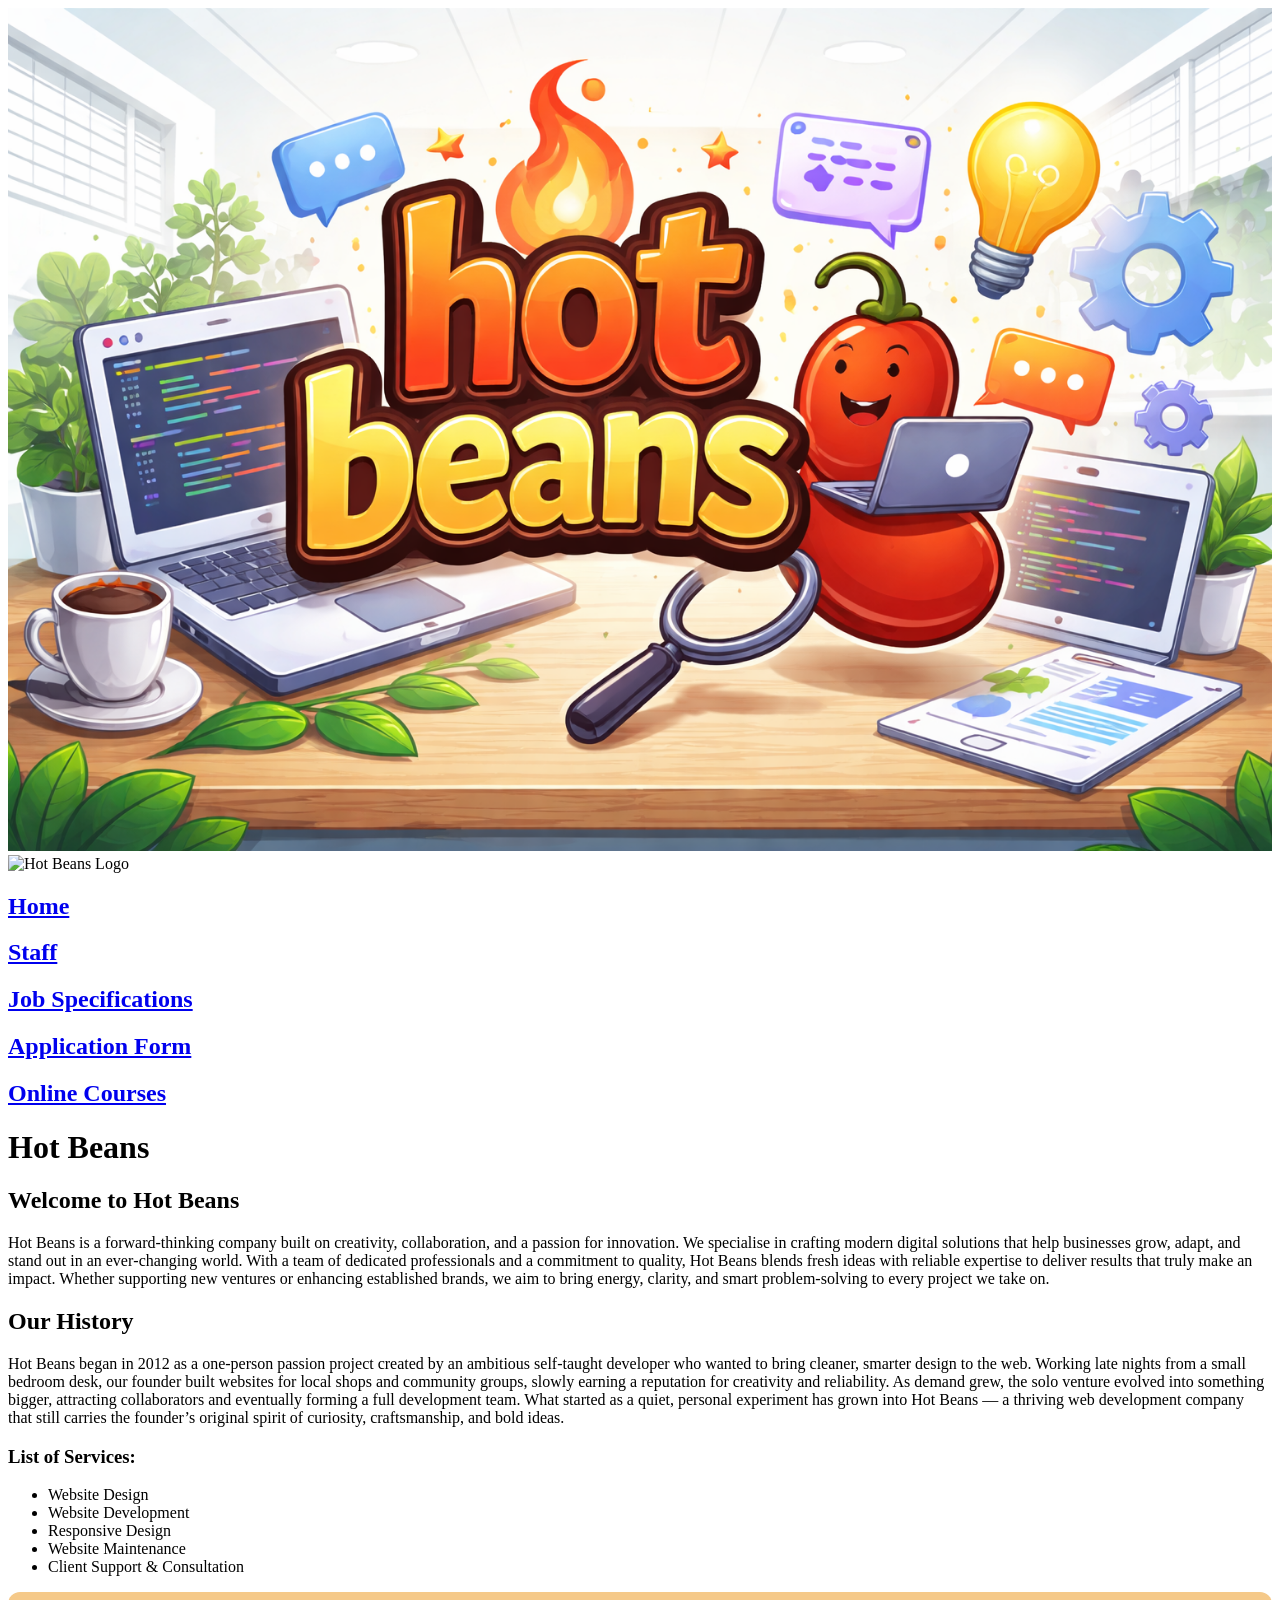
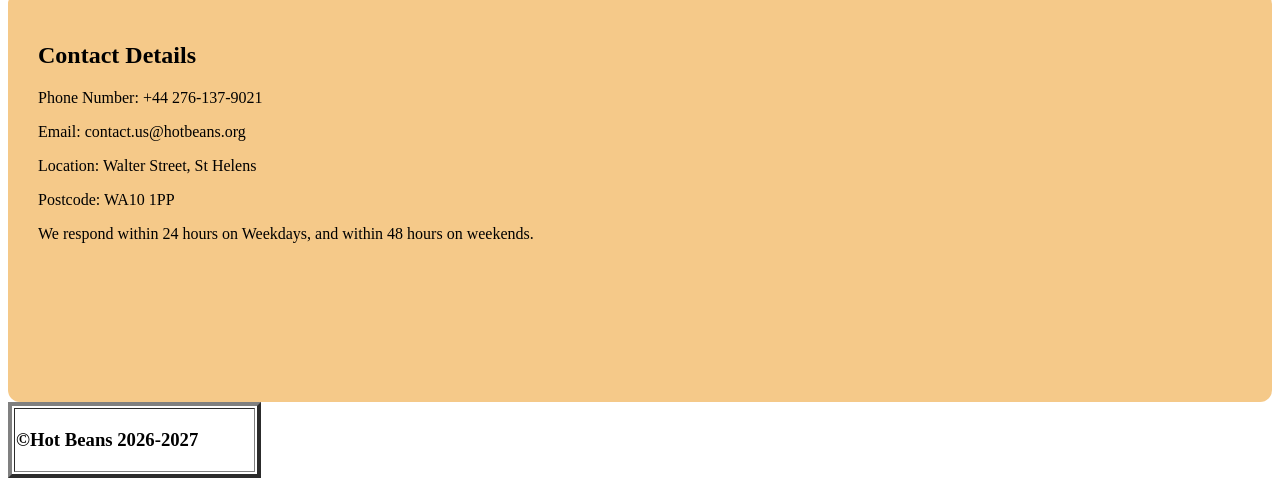
==== index.html @ 43106e64 "Add files via upload" ====
<!DOCTYPE html>
<html lang="en">
<head>
    <meta charset="UTF-8">
    <meta name="viewport" content="width=device-width, initial-scale=1.0">
    <title>Hot Beans</title>
    <link rel="icon" type="image/x-icon" href="images/Transparent Logo.ico">
    <link rel="stylesheet" href="css/style.css">
</head>
<body>
    <TD WIDTH="100%"><img src="Images/hot beans.png" width="100%">  
    <header>
        </header>
        <nav class="navbar">
            <img src="images/Transparent Logo.png" alt="Hot Beans Logo" class="nav-logo">
            <a href="index.html"><h2>Home</h2></a>
            <a href="staff.html"><h2>Staff</h2></a>
            <a href="Jobs.html"><h2>Job Specifications</h2></a>
            <a href="apply.html"><h2>Application Form</h2></a>
            <a href="courses.html"><h2>Online Courses</h2></a>
            </nav>
            <script src="scripts/navbar_shrink.js"></script>
        

        <main>
            <h1>Hot Beans</h1>
            <h2 Class="homepagetext">Welcome to Hot Beans</h2>
            <p class="homepagetext">Hot Beans is a forward‑thinking company built on creativity, 
                collaboration, and a passion for innovation. We specialise in 
                crafting modern digital solutions that help businesses grow, adapt, 
                and stand out in an ever‑changing world. With a team of dedicated professionals
                 and a commitment to quality, Hot Beans blends fresh ideas with reliable expertise 
                 to deliver results that truly make an impact. Whether supporting new ventures 
                 or enhancing established brands, we aim to bring energy, clarity, 
                 and smart problem‑solving to every project we take on.</p>
            <h2 Class="homepagetext">Our History</h2>
                <p class="homepagetext">Hot Beans began in 2012 as a one‑person passion project created by
                     an ambitious self‑taught developer who wanted to bring cleaner, 
                     smarter design to the web. Working late nights from a small bedroom desk, 
                     our founder built websites for local shops and community groups, slowly earning a 
                     reputation for creativity and reliability. As demand grew, the solo venture evolved
                      into something bigger, attracting collaborators and eventually forming a full development team.
                       What started as a quiet, personal experiment has grown into Hot Beans
                        — a thriving web development company that still carries the founder’s
                         original spirit of curiosity, craftsmanship, and bold ideas.</p>

                        
            <h3>List of Services:</h3>
            <ul>
                <li>Website Design</li>
                <li>Website Development</li>
                <li>Responsive Design</li>
                <li>Website Maintenance</li>
                <li>Client Support & Consultation</li>
            </ul>
        </main>
        <footer>
            <div style="display: flex; gap: 40px; align-items: flex-start; background-color: #f5c989; padding: 30px; border-radius: 12px;">


                <div style="flex: 1;">
                  <h2><strong>Contact Details</strong></h2>
                  <p>Phone Number: +44 276-137-9021</p>
                  <p>Email: contact.us@hotbeans.org</p>
                  <p>Location: Walter Street, St Helens</p>
                  <p>Postcode: WA10 1PP</p>
                  <p>We respond within 24 hours on Weekdays, and within 48 hours on weekends.</p>
                </div>
              
                <div style="flex: 1;">
                  <iframe
                    src="https://www.google.com/maps?q=Walter+Street,+St+Helens,+WA10+1PP&output=embed"
                    width="100%"
                    height="350"
                    style="border:0; border-radius: 8px; display: block;"
                    allowfullscreen=""
                    loading="lazy">
                  </iframe>
                </div>
              
              </div>
            
            <TABLE class="copyright" BORDER="4" WIDTH="20%">
                <TD WIDTH="50%" ROWSPAN="4"><h3>©Hot Beans 2026-2027</h3></TD>
        </footer>
</body>
</html>
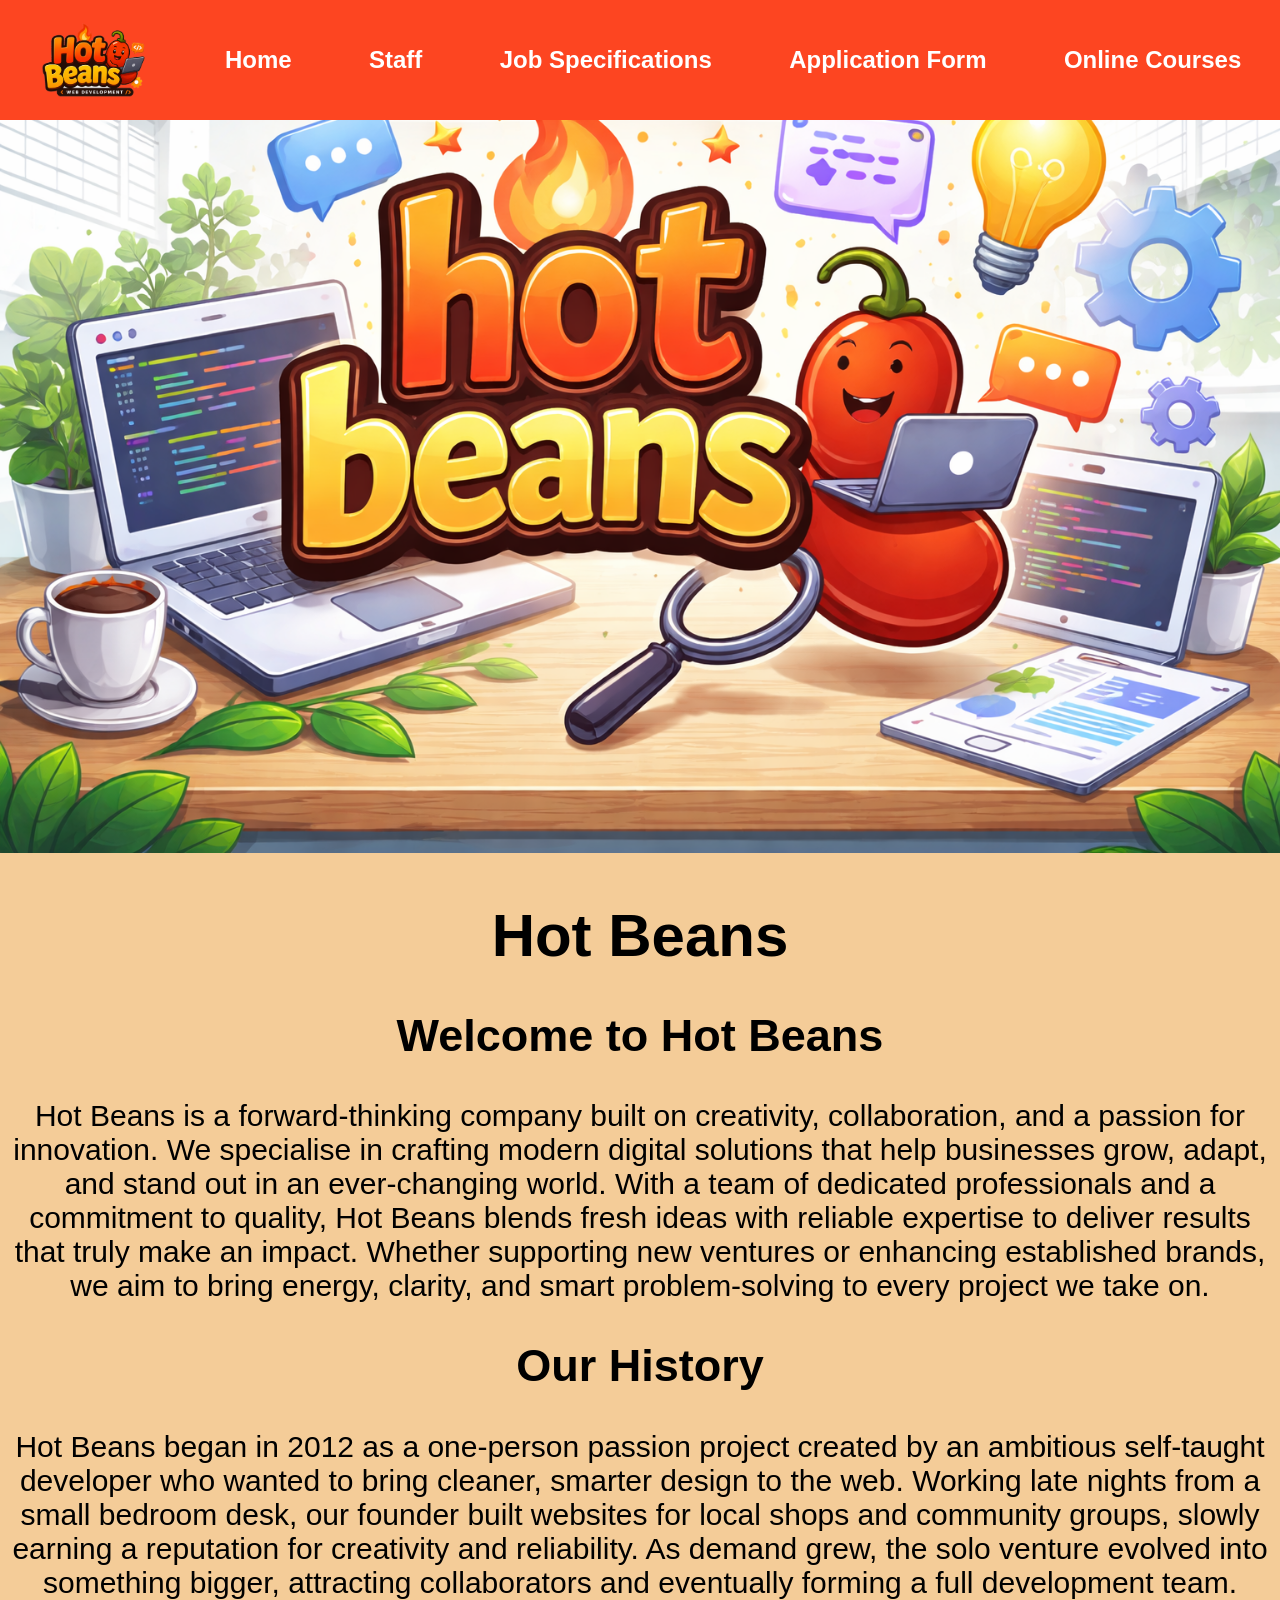
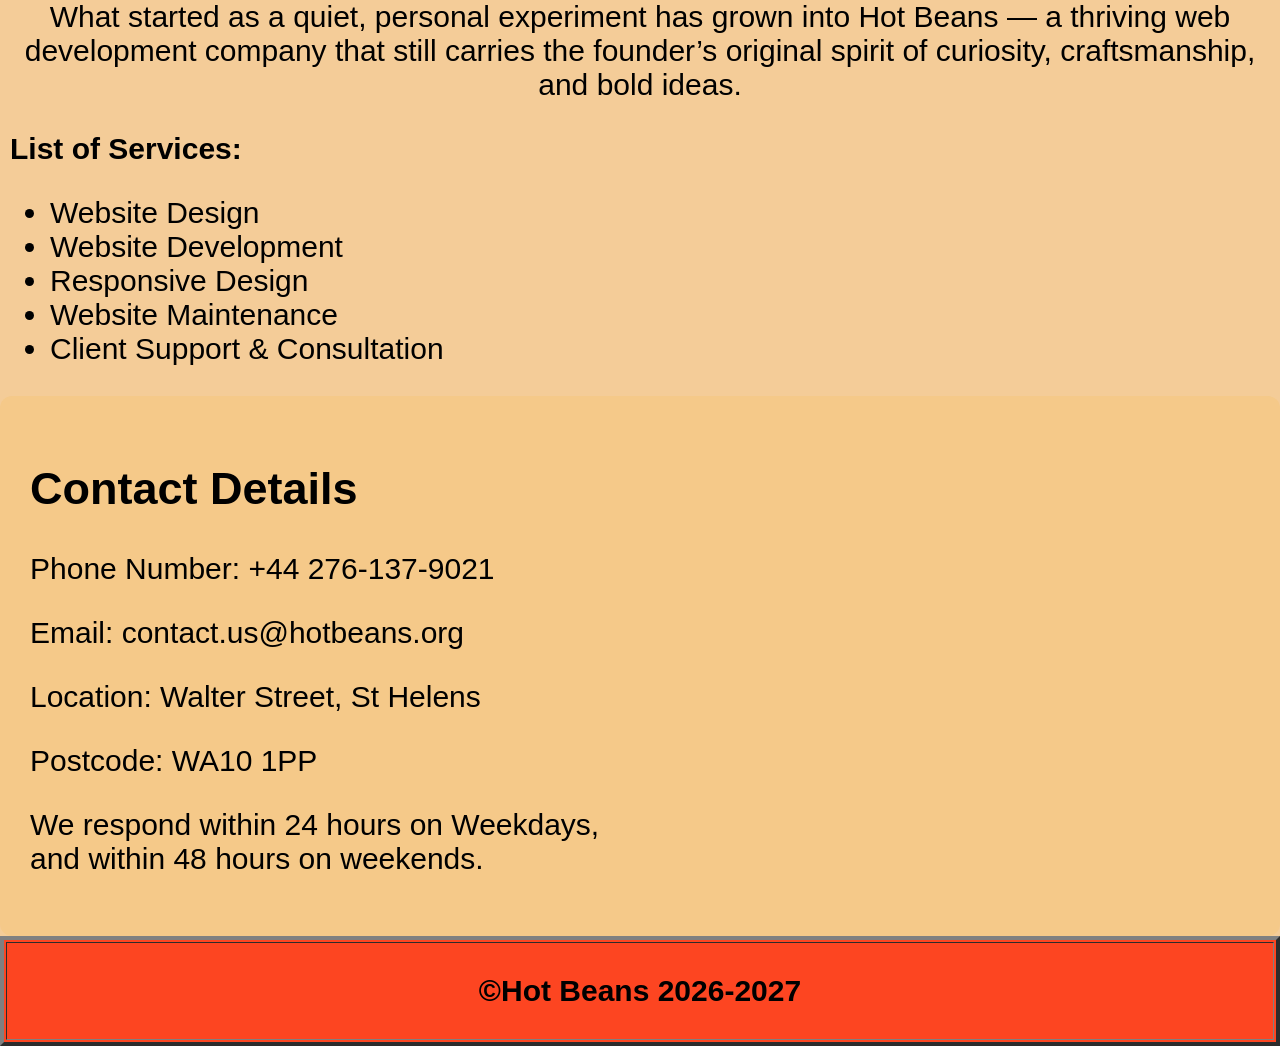
==== commit 4881e3bb: "Add files via upload" ====
--- a/index.html
+++ b/index.html
@@ -5,14 +5,14 @@
     <meta name="viewport" content="width=device-width, initial-scale=1.0">
     <title>Hot Beans</title>
     <link rel="icon" type="image/x-icon" href="images/Transparent Logo.ico">
-    <link rel="stylesheet" href="css/style.css">
+    <link rel="stylesheet" href="CSS/style.css">
 </head>
 <body>
     <TD WIDTH="100%"><img src="Images/hot beans.png" width="100%">  
     <header>
         </header>
         <nav class="navbar">
-            <img src="images/Transparent Logo.png" alt="Hot Beans Logo" class="nav-logo">
+            <img src="Images/Transparent Logo.png" alt="Hot Beans Logo" class="nav-logo">
             <a href="index.html"><h2>Home</h2></a>
             <a href="staff.html"><h2>Staff</h2></a>
             <a href="Jobs.html"><h2>Job Specifications</h2></a>
--- a/CSS/style.css
+++ b/CSS/style.css
@@ -0,0 +1,274 @@
+body {
+    background-color: #F4CC98;
+    font-family: Arial, sans-serif;
+    font-size: 30px;
+    margin: 0;
+    padding: 0;
+}
+table {
+    width: 100%;
+    margin: 0px auto;
+    padding: 0;
+}
+.banner {
+    width: 100%;
+    display: block;
+    transition: height 0.3s ease, transform 0.3s ease;
+}
+.shrink-banner {
+    transform: scale (0.85);
+    opacity: 1;
+ 
+}
+.navbar {
+    position: fixed;
+    top: 0;
+    left: 0;
+    width: 100%;
+    display: flex;
+    align-items: center;
+    justify-content: space-around;
+    background-color: #FD4521;
+    padding: 20px 0;
+    transition: padding 0.3s ease, background-color 0.3s ease;
+    z-index: 999;
+}
+ 
+.navbar.shrink {
+    padding: 6px 0;
+    background-color: #FD4521;
+}
+ 
+.nav-logo {
+    height: 80px;
+    width: auto;
+    transition: height 0.3s ease;
+}
+ 
+.navbar.shrink .nav-logo {
+    height: 45px;
+}
+ 
+.navbar a {
+    color: white;
+    text-decoration: none;
+}
+ 
+.navbar a h2 {
+    font-size: 24px;
+    margin: 0;
+    transition: font-size 0.3s ease, transform 0.3s ease, color 0.3s ease;
+}
+ 
+.navbar.shrink a h2 {
+    font-size: 16px;
+}
+ 
+.navbar a:hover h2 {
+    color: #000000;
+    transform: scale(1.1);
+}
+.homepagetext {
+    text-align: center;
+}
+td {
+    background-color: #FD4521;
+    font-family: arial, sans-serif;
+    font-size: 30px;
+}
+main {
+    background-color: #F4CC98;
+    font-family: Arial, sans-serif;
+    font-size: 30px;
+    margin: 10px;
+    padding: 0;
+}
+h1 {
+    text-align: center;
+}
+
+
+h3 {
+    font-family: Arial, sans-serif;
+    font-size: 30px;
+}
+.copyright {
+    text-align: center;
+    background-color: #FD4521;
+    font-family: arial, sans-serif;
+    font-size: 30px;
+    margin-left: auto;
+    margin-right: auto;
+}
+footer {
+    background-color: #F4CC98;
+    font-family: Arial, sans-serif;
+    font-size: 30px;
+    margin: 0;
+    padding: 0;
+}
+.nav-logo {
+    height: 80px;
+    width: auto;
+    vertical-align: middle;
+    margin-right: 0px;
+}
+.jobs {
+    width: 80%;
+    margin: auto;
+    font-family: Arial, sans-serif;
+}
+ 
+details {
+    margin-bottom: 15px;
+    border: 2px solid #6b3f22;
+    border-radius: 8px;
+    padding: 10px;
+    background-color: #FD4521;
+}
+ 
+summary {
+    font-size: 24px;
+    font-weight: bold;
+    cursor: pointer;
+    color: #4b2e1f;
+}
+ 
+summary:hover {
+    color: #8b4513;
+}
+ 
+details p {
+    line-height: 1.6;
+}
+ 
+details ul {
+    margin-left: 20px;
+}
+.application-form {
+    max-width: 900px;
+    margin: auto;
+    padding: 35px;
+    background-color: #FD4521;
+    border-top: 4px solid #000000;
+    box-shadow: 0 4px 18px rgba(0, 0, 0, 0.08);
+}
+ 
+.form-section {
+    margin-bottom: 32px;
+}
+ 
+.section-title {
+    display: flex;
+    align-items: center;
+    gap: 14px;
+    margin-bottom: 22px;
+}
+ 
+.section-title h2 {
+    margin: 0;
+    font-family: Georgia, serif;
+    font-size: 20px;
+    color: #000000;
+}
+ 
+.section-title span {
+    flex: 1;
+    height: 1px;
+    background-color: #000000;
+}
+ 
+.form-grid {
+    display: grid;
+    grid-template-columns: 1fr 1fr;
+    gap: 18px 24px;
+}
+ 
+.form-group {
+    display: flex;
+    flex-direction: column;
+}
+ 
+.full-width {
+    grid-column: span 2;
+}
+ 
+label {
+    margin-bottom: 8px;
+    font-size: 12px;
+    font-weight: bold;
+    color: #ffffff;
+    text-transform: uppercase;
+    letter-spacing: 0.5px;
+}
+ 
+label span {
+    color: #000000;
+}
+ 
+input,
+select,
+textarea {
+    padding: 12px 14px;
+    border: 1px solid #020202;
+    background-color: #ffffff;
+    color: #000000;
+    font-size: 14px;
+    border-radius: 2px;
+    outline: none;
+    box-sizing: border-box;
+}
+ 
+input:focus,
+select:focus,
+textarea:focus {
+    border-color: #000000;
+    box-shadow: 0 0 0 2px rgba(0, 0, 0, 0.15);
+}
+ 
+textarea {
+    resize: vertical;
+}
+ 
+.submit-btn {
+    margin-top: 10px;
+    padding: 13px 24px;
+    border-color: #000000;
+    background-color: #FFB240;
+    color: rgb(0, 0, 0);
+    border: none;
+    font-size: 14px;
+    font-weight: bold;
+    cursor: pointer;
+    border-radius: 25px;
+}
+ 
+.submit-btn:hover {
+    border-color: #ffffff;
+    background-color: #000000;
+    color: #ffffff;
+}
+ 
+#result {
+    max-width: 900px;
+    margin: 25px auto 0;
+    padding: 20px;
+    background-color: #ffffff;
+    border-left: 4px solid #FFB240;
+    color: #000000;
+}
+ 
+/* Makes it fit better on phones */
+@media screen and (max-width: 700px) {
+    body {
+        padding: 20px;
+    }
+ 
+    .form-grid {
+        grid-template-columns: 1fr;
+    }
+ 
+    .full-width {
+        grid-column: span 1;
+    }
+}
